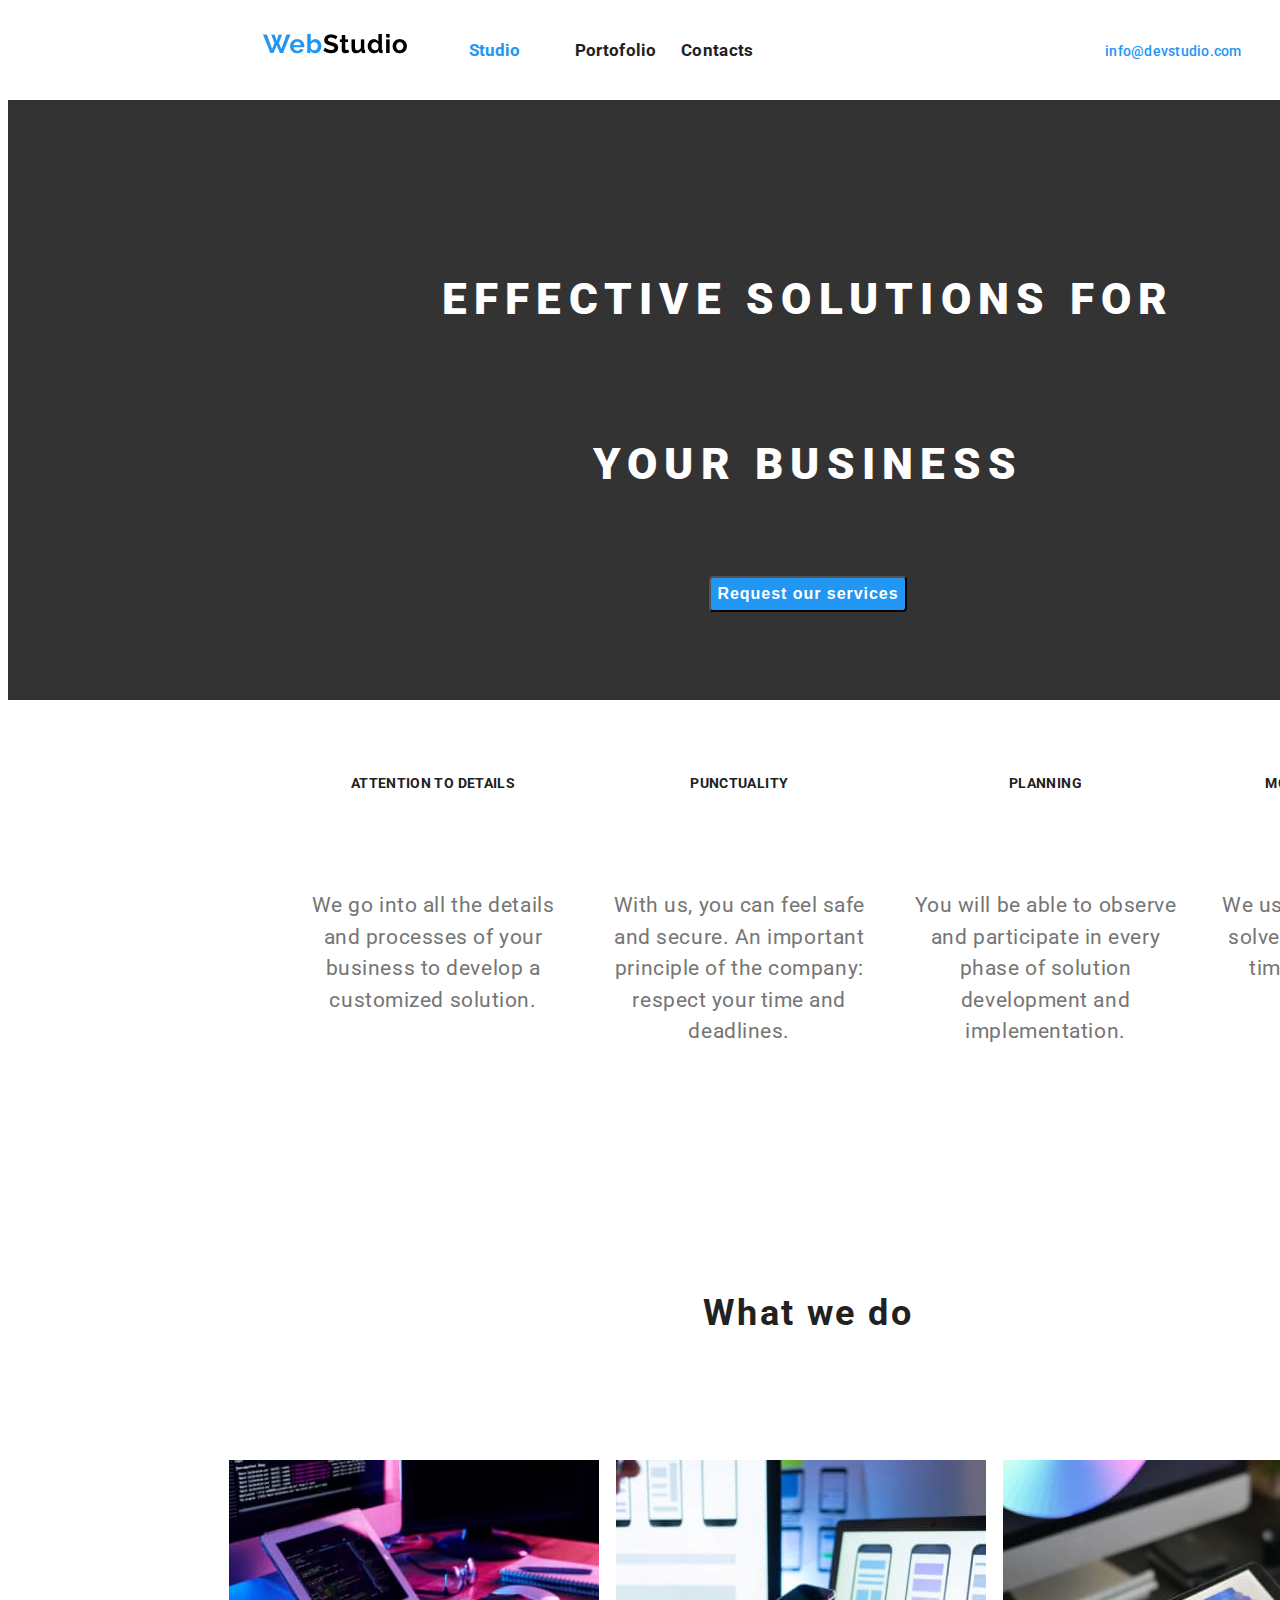
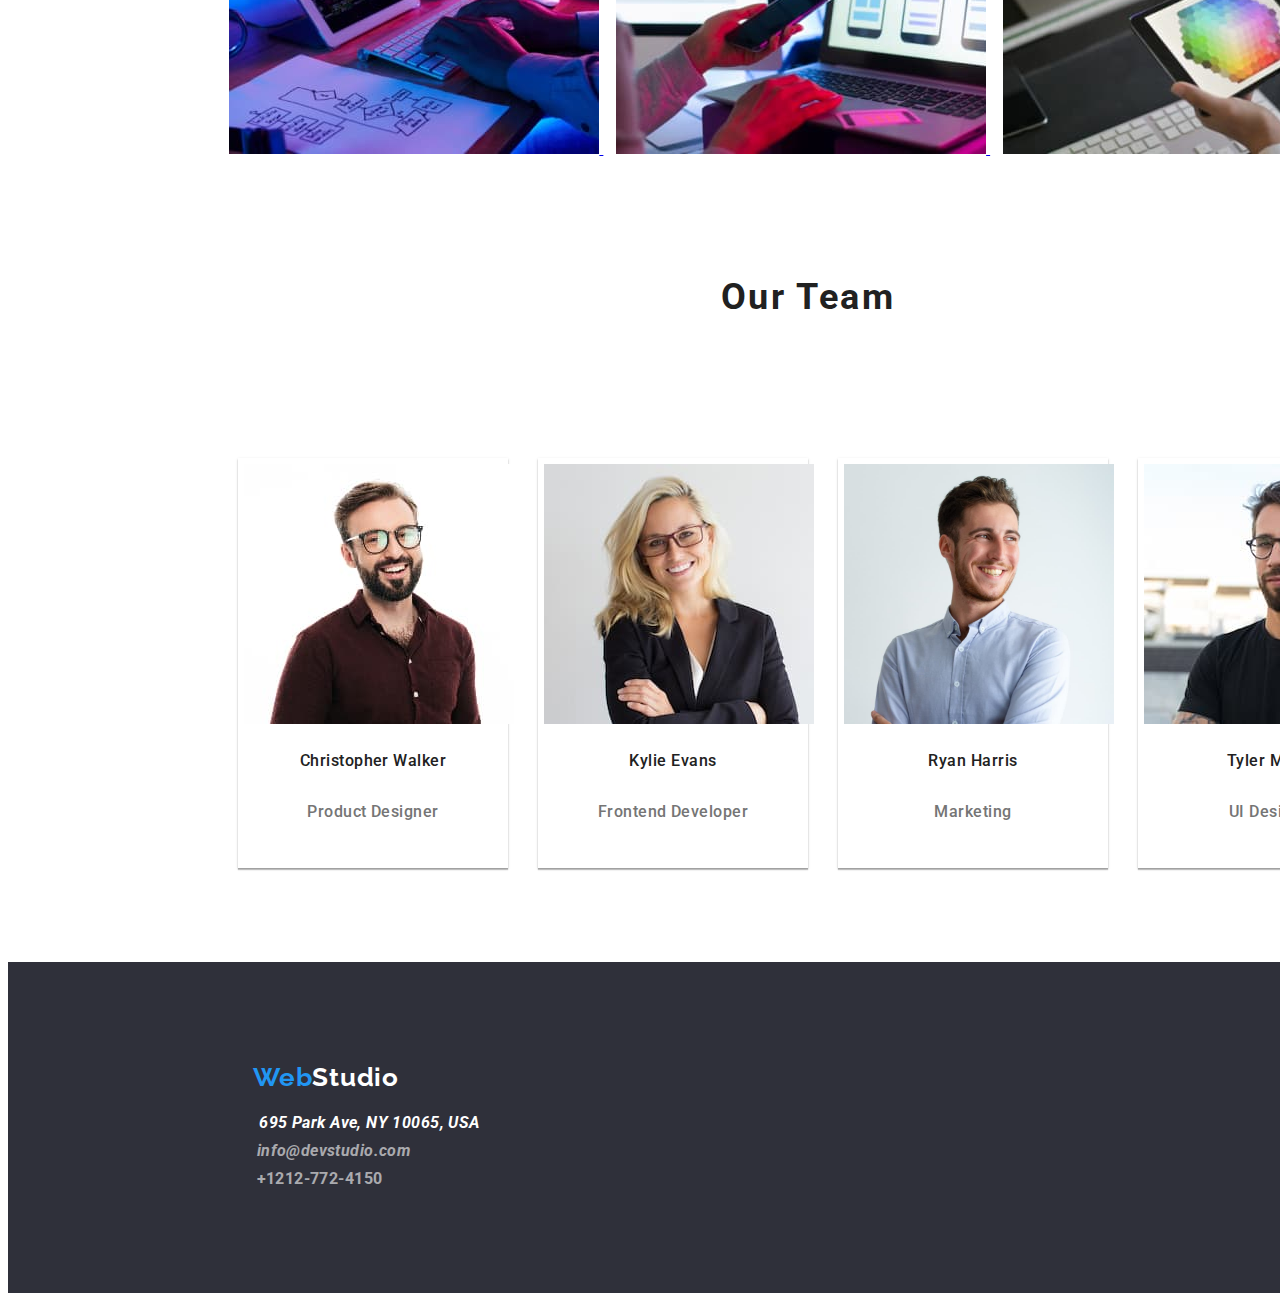
==== index.html @ cd38ed24 "first commit" ====
<!DOCTYPE html>
<html lang="en">
    <head>
        <meta charset="UTF-8" />
        <title>WebStudio</title>
		<link rel="preconnect" href="https://fonts.googleapis.com">
		<link rel="preconnect" href="https://fonts.gstatic.com" crossorigin>
		<link href="https://fonts.googleapis.com/css2?family=Raleway:wght@700&family=Roboto:wght@400;500;700;900&display=swap" rel="stylesheet">
		<link rel="stylesheet" href="styles.css/styles-main.css">
    </head>
    <body> 
			<!--First row-->
			<header class="global-header">
				<nav class="main-navigation">
					<ul >
						<li><a href="index.html">
							<img src="images/WebStudio.png" alt="Studio Logo" class="logo">
						   </a> </li>
						<li><a href="studio.html" class="link-studio" >Studio </a></li>
						<li><a href="portofolio.html" class="link-portofolio">Portofolio</a></li>
						<li><a href="contacts.html" class="link">Contacts</a></li>
						<li>
							<a href="tel:+12127724150" class="phone-number">+1 212-772-4150 </a>
						</li>
						<li>
							<a href="mailto:info@devstudio.com" class="email-adress">info@devstudio.com</a>
						</li>
					</ul>
				</nav>

			</header>
			<!--main section-->
			<main class="container">
				<section class="hero-section">
					<h1 class="hero-title">EFFECTIVE SOLUTIONS FOR <br> YOUR BUSINESS</h1>
					<button class="button" type="button" >Request our services</button>
				</section>
				<section class="main-section">
					<div class="column">
						<h3 class="sub-title">ATTENTION TO DETAILS</h3>
						<p class="paragraph-class">We go into all the details and processes  of your business to develop a  customized solution.</p>
					</div>
					<div class="column">
						<h3 class="sub-title">PUNCTUALITY</h3>
						<p class="paragraph-class">
						With us, you can feel safe and secure.
						An important principle of the company: respect your time and deadlines.
						</p>
					</div>
					<div class="column">
						<h3 class="sub-title">PLANNING</h3>
						<p class="paragraph-class">You will be able to observe and  participate in every phase of solution development and implementation.</p>
					</div>
					<div class="column">
						<h3 class="sub-title">MODERN TECHNOLOGIES</h3>
						<p class="paragraph-class">We use innovative tools to solve  assigned tasks.
							 It's time to simplify work processes.
						</p>
					</div>
				</section>
				<section class="second-section">
					<h2 class="title">What we do</h2>
					<ul class="image">
					    <li>
							<a href="index.html">
							<img src="images/img (1).jpg" alt="Persoana scriind la  tastatura" class="images"  width="370" height="294">
					   		</a>
						</li>
					   <li> 
							<a href="index.html">
							<img src="images/img1.jpg" alt="Persoana lucrand la calculator" class="images"  width="370" height="294">
					   		</a>
						</li>
					   <li>
							<a href="index.html">
							<img src="images/img2.jpg" alt="Persoana utilizand tableta" class="images"  width="370" height="294">
					   		</a> 
						</li>
					</ul>  
				</section>
				<section class="third-section">
					<h2 class="last-title">Our Team</h2>
						<ul class="team-class">
							<li class="team-presentation">
								<a href="index.html">
								<img src="images/ChristopherWalker.jpg" class="team-img" alt="Membru al echipei"   width="270" height="260">
					   			</a> 
					   			<h3> Christopher Walker</h3>
					   			<p>Product Designer</p>
							</li>
							<li class="team-presentation">
								<a href="index.html">
								<img src="images/KylieEvans.jpg" class="team-img" alt="Membru al echipei" width="270" height="260">
								</a> 
								<h3>Kylie Evans</h3>
								<p> Frontend Developer</p>
							</li>
							<li class="team-presentation">
								<a href="index.html">
								<img src="images/RyanHarris.jpg" class="team-img" alt="Membru al echipei" width="270" height="260">
								</a> 
								<h3>Ryan Harris</h3> 
								<p>Marketing</p>
							</li>
							<li class="team-presentation">
								<a href="index.html">
								<img src="images/TylerMoore.jpg" class="team-img" alt="Membru al echipei" width="270" height="260">
								</a> 
								<h3>Tyler Moore</h3>
								<p>UI Designer</p>
							</li>
				</section>
			</main>
			<footer class="footer">
				<a class="logo-white" href="/"><span class="logo-label">Web</span>Studio</a>
				<address class="contact-class">
					<a class="address-class" href="695 Park Ave, NY 10065, USA">695 Park Ave, NY 10065, USA</a>
					<a class="mail" href="mailto:info@devstudio.com">info@devstudio.com</a>
					<a class="phone" href="tel:+12127724150">+1212-772-4150</a>
				</address>
			</footer>
	</body>
</html>
---- styles.css/styles-main.css ----
:root {
  --link-font-family: "Roboto";
  --link-color: #fff;
  --link-active-color: #2196f3;
  --link-second-color: #7575;
  --link-third-color: #212121;
  --link-another-color: #757575;
}

body {
  font-family: var(--link-font-family);
  width: 1600px;
}

.global-header,
.link,
.link-studio,
.link-portofolio,
.phone-number,
.email-adress {
  text-decoration: none;
}
li {
  display: inline;
}
ul {
  list-style-type: none;
  margin: 0;
  padding: 0;
  padding-top: 0.375em;
  padding-bottom: 0.375em;
  width: 100em;
  height: 5em;
  flex-shrink: 0;
}

a:link,
a:visited {
  font-weight: bold;
  font-size: 1.0625em;
  text-align: center;
  padding: 0.375em;
}

a.logo {
  position: absolute;
  top: 2em;
  left: 15em;
  color: var(--link-active-color);
  font-size: 1.625em;
  font-family: Raleway;
  font-weight: 700;
  letter-spacing: 0.04875em;
}
.logo {
  display: flex;
  flex-direction: row;
  justify-content: flex-start;
  align-items: center;
  flex-shrink: 0;
  background: #fff;
  padding-left: 15em;
  top: 2em;
}
a.link {
  position: absolute;
  top: 2em;
  left: 39.6875em;
}
a.link-portofolio {
  position: absolute;
  top: 2em;
  left: 33.4375em;
}
a.phone-number {
  color: var(--link-another-color);
  font-size: 0.875em;
  font-family: var(--link-font-family);
  font-weight: 500;
  letter-spacing: 0.0175em;
  position: absolute;
  top: 2.7em;
  left: 1300px;
}
a.email-adress {
  color: var(--link-active-color);
  font-size: 0.875em;
  font-family: var(--link-font-family);
  font-weight: 500;
  letter-spacing: 0.0175em;
  position: absolute;
  top: 2.7em;
  left: 1100px;
}
.link,
.link-portofolio {
  color: var(--link-third-color);
  font-size: 0.875em;
  font-family: var(--link-font-family);
  font-weight: 500;
  letter-spacing: 0.0175em;
}
.link-studio {
  color: var(--link-active-color);
  font-size: 14px;
  font-family: var(--link-font-family);
  font-weight: 500;
  letter-spacing: 0.0175em8px;
  position: absolute;
  top: 2em;
  left: 27.1875em;
}
.link:hover,
.link:focus,
.email-adress:hover,
.email-adress:focus,
.phone-number:hover,
.phone-number:focus,
.link-portofolio:hover,
.link-portofolio:focus,
.link-studio:hover,
.link-studio:focus {
  color: var(--link-active-color);
}
.hero-section button.button {
  font-weight: 700;
  font-size: 16px;
  line-height: 30px;
  letter-spacing: 0.06em;
  text-align: center;
  color: var(--link-color);
  cursor: pointer;
  border-radius: 4px;
  background-color: var(--link-active-color);
}
.hero-section {
  display: flex;
  flex-direction: column;
  justify-content: center;
  align-items: center;
  margin: 0;
  text-align: center;
  height: 600px;
  flex-shrink: 0;
}
.main-section h3 {
  color: var(--link-third-color);
  font-size: 1em;
  font-family: var(--link-font-family);
  font-weight: 700;
  letter-spacing: 0.02625em;
  text-transform: uppercase;
  text-align: justify;
}
.main-section h3 {
  display: flex;
  width: 270px;
  height: 75px;
  flex-direction: column;
  flex-shrink: 0;
  padding-left: 215px;
  margin: 40px;
  text-align: center;
}
.main-section p {
  color: var(--link-another-color);
  font-size: 1.5em;
  font-family: var(--link-font-family);
  font-weight: 400;
  line-height: 1.5em;
  letter-spacing: 0.02625em;
}
.main-section p {
  display: flex;
  width: 270px;
  height: 75px;
  flex-direction: column;
  flex-shrink: 0;
  padding-left: 215px;
  margin: 40px;
  text-align: center;
}
.hero-title {
  display: flex;
  justify-content: center;
  color: var(--link-color);
  text-align: center;
  font-size: 2.75em;
  font-family: var(--link-font-family);
  font-weight: 900;
  line-height: 3.75em;
  letter-spacing: 0.165em;
  text-transform: uppercase;
  top: 12.5em;
}

.hero-section {
  background-color: #333;
  width: auto;
}

.title {
  color: var(--link-third-color);
  text-align: center;
  font-size: 2.25em;
  font-family: var(--link-font-family);
  font-style: normal;
  font-weight: 700;
  line-height: normal;
  letter-spacing: 0.0675em;
  padding-top: 15.625em;
  padding-bottom: 2.5em;
}
.sub-title {
  color: var(--link-third-color);
  font-size: 0.875em;
  font-family: var(--link-font-family);
  font-style: normal;
  font-weight: 700;
  line-height: normal;
  letter-spacing: 0.02625em;
  text-transform: uppercase;
}

.column {
  display: inline;
  justify-content: flex-start;
  align-items: center;
  position: static;
  float: left;
  left: 13.4375em;
  width: 16.875em;
  height: 16.875em;
  flex-direction: column;
  padding: 2.5em;
  color: var(--link-another-color);
  font-size: 0.875em;
  font-family: var(--link-font-family);
  line-height: 1.5em;
  letter-spacing: 0.02625em;
}
.image {
  padding-left: 215px;
}
.images {
  display: inline-block;
}

.third-section h3 {
  color: var(--link-third-color);
  text-align: center;
  font-size: 1em;
  font-family: var(--link-font-family);
  font-weight: 500;
  letter-spacing: 0.03em;
}
.third-section p {
  color: var(--link-another-color);
  text-align: center;
  font-size: 1em;
  font-family: var(--link-font-family);
  letter-spacing: 0.03em;
}
.last-title {
  color: var(--link-third-color);
  text-align: center;
  font-size: 2.25em;
  font-family: var(--link-font-family);
  font-weight: 700;
  letter-spacing: 0.0675em;
  padding-top: 300px;
}
.team-class {
  color: var(--link-third-color);
  text-align: center;
  font-size: 1em;
  font-family: var(--link-font-family);
  font-weight: 500;
  letter-spacing: 0.03em;
  padding-top: 3.75em;
  padding-left: 215px;
  padding-bottom: 124px;
}
.team-presentation {
  display: flex;
  align-content: flex-start;
  width: 270px;
  height: 260px;
  flex-shrink: 0;
  padding-top: 0px;
}
.team-presentation {
  display: flex;
  margin: 50px 15px 94px 15px;
  flex-direction: column;
  position: static;
  float: left;
  padding-left: 0px;
  padding-right: 0px;
  padding-top: 0px;
  padding-bottom: 150px;
  width: 270px;
  height: 260px;
  flex-shrink: 0;
  background: var(--link-color);
  box-shadow: 0px 2px 1px 0px rgba(0, 0, 0, 0.2),
    0px 1px 1px 0px rgba(0, 0, 0, 0.14), 0px 1px 3px 0px rgba(0, 0, 0, 0.12);
}

.footer {
  background-color: #2f303a;
  padding-top: 3.75em;
  padding-bottom: 3.75em;
  flex-direction: column;
  position: static;
  float: left;
  padding: 2.5em;
  width: 100%;
  height: 251px;
  margin: 0;
}
.footer a.logo-white {
  display: flex;
  flex-direction: row;
  align-content: center;
  justify-content: flex-start;
  align-items: center;
}
footer a.logo-white {
  font-family: raleway;
  font-weight: 700;
  font-size: 26px;
  line-height: 30.52px;
  letter-spacing: 0.03em;
  color: var(--link-color);
  text-decoration: none;
  padding: 60px 0px 16px 205px;
}

.footer span.logo-label {
  color: var(--link-active-color);
  font-family: raleway;
  font-weight: 700;
  font-size: 26px;
  line-height: 30.52px;
  letter-spacing: 0.03em;
  text-decoration: none;
}
address.contact-class {
  display: flex;
  height: 16px;
  flex-direction: column;
  flex-shrink: 0;
  align-items: stretch;
}

.contact-class a.address-class {
  color: var(--link-color);
  font-size: 16px;
  font-family: var(--link-font-family);
  line-height: 16.41px;
  letter-spacing: 0.02625em;
  text-decoration: none;
  width: 14.4375em;
  height: 1em;
  padding-left: 206px;
}

a.mail {
  color: rgba(255, 255, 255, 0.6);
  font-size: 16px;
  font-family: var(--link-font-family);
  line-height: 16px;
  letter-spacing: 0.02625em;
  text-decoration: none;
  width: 207px;
  height: 16px;
  padding-left: 182px;
}
a.phone {
  color: rgba(255, 255, 255, 0.6);
  font-size: 16px;
  font-style: normal;
  font-family: var(--link-font-family);
  line-height: 16px;
  letter-spacing: 0.02625em;
  text-decoration: none;
  width: 14.4375em;
  height: 1em;
  padding-left: 156px;
}
.footer .contact-class a.address-class a.mail a.phone {
  display: flex;
  width: 231px;
  height: 16px;
  flex-direction: column;
  flex-shrink: 0;
}
.adress:hover,
.adress:focus,
.mail:hover,
.mail:focus,
.phone:hover,
.phone:focus {
  color: var(--link-color);
}
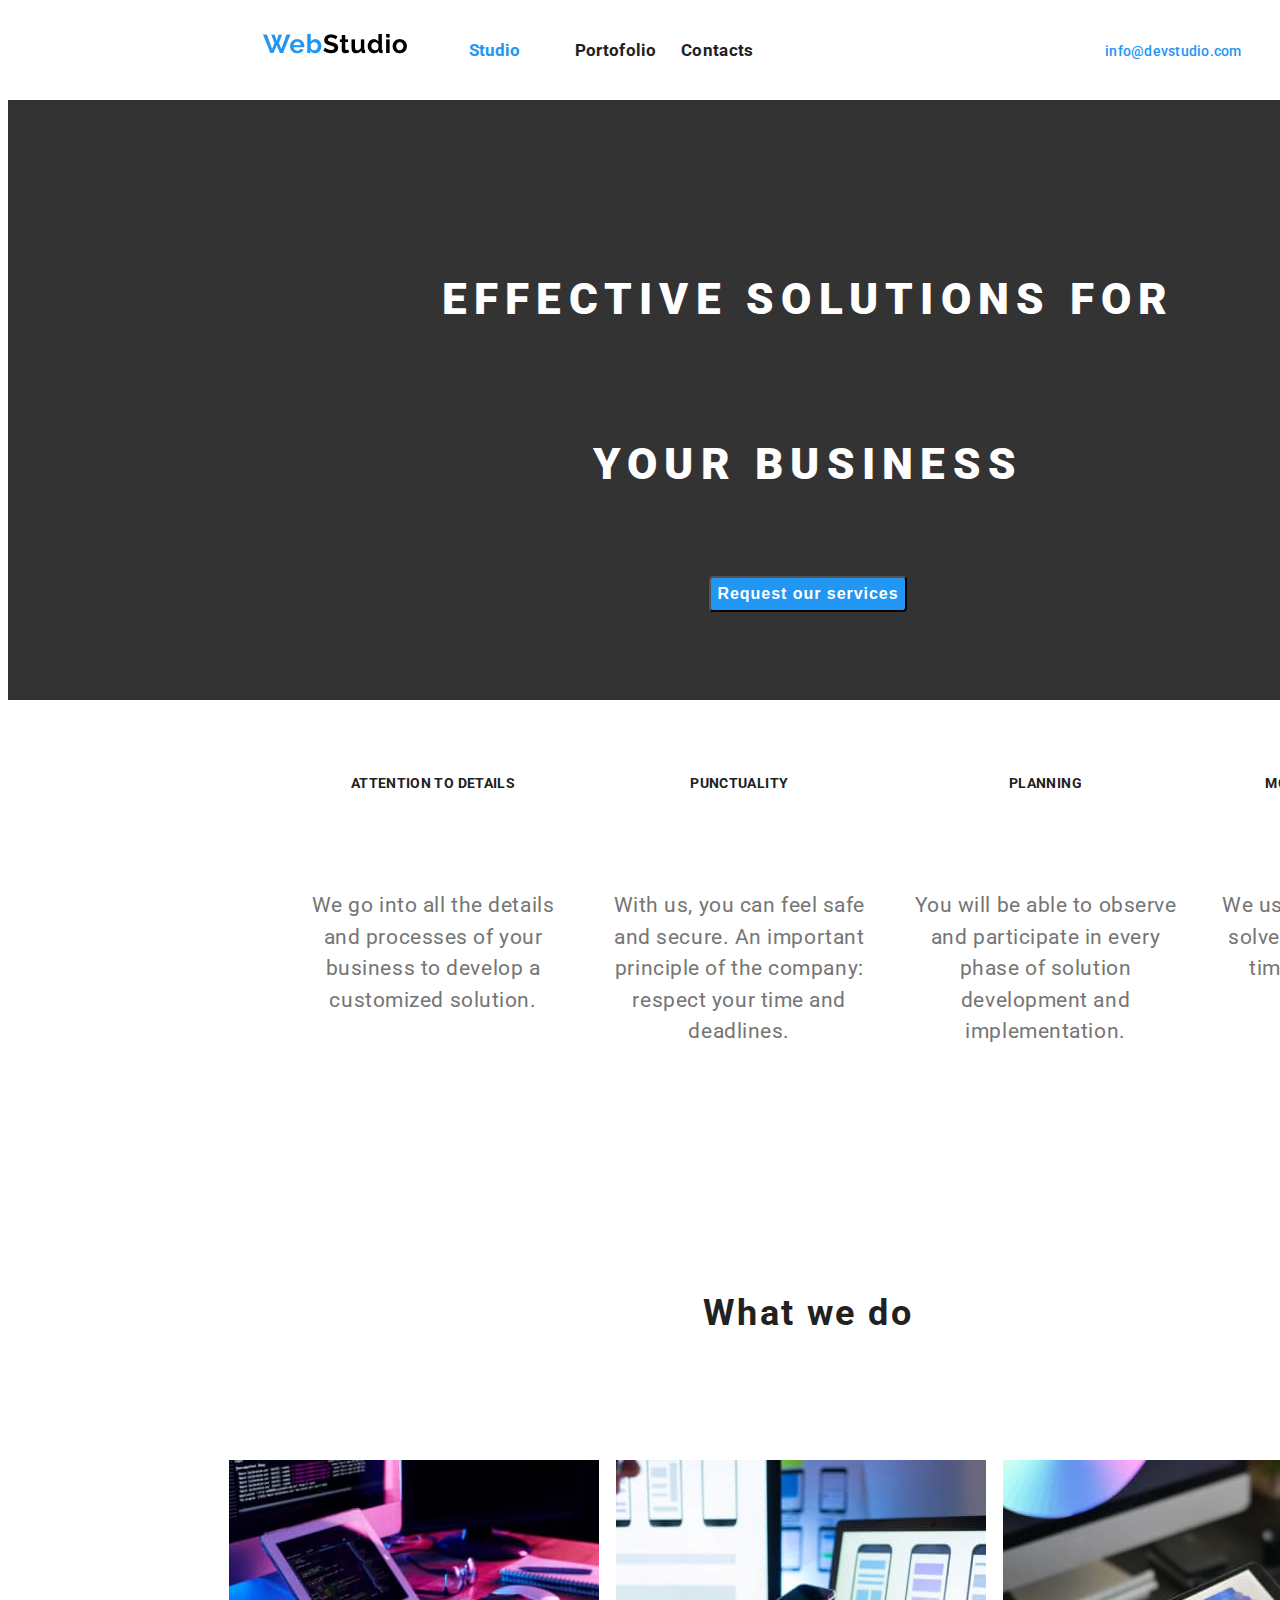
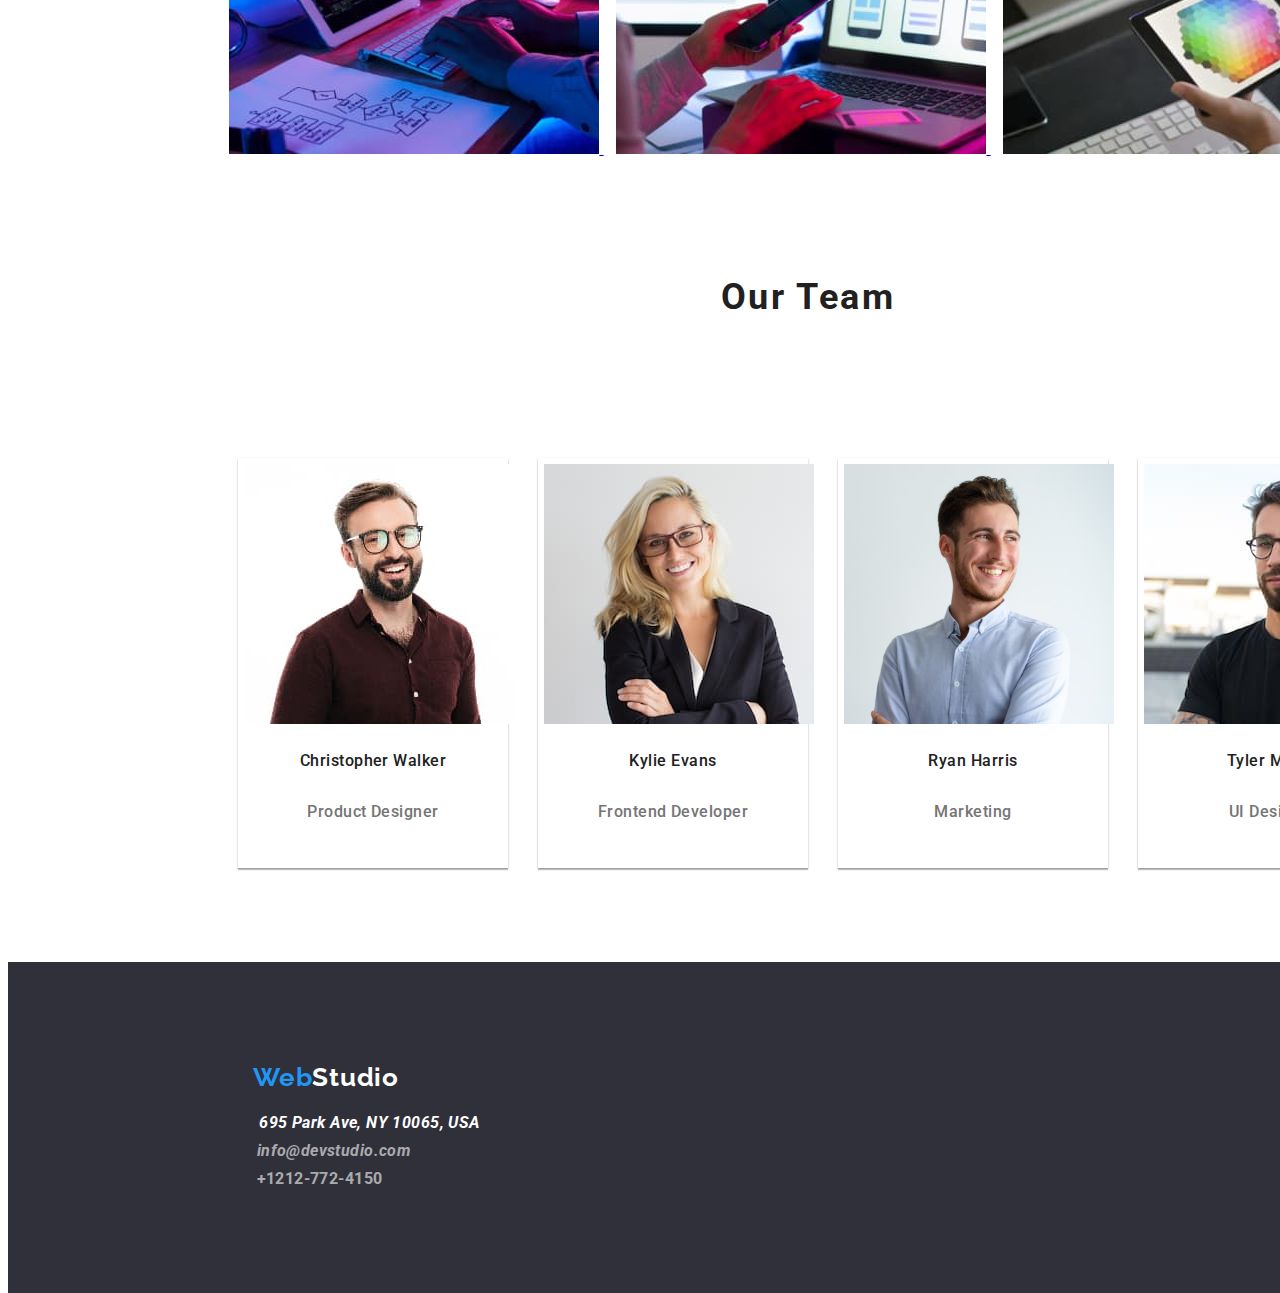
==== commit cb0da9a1: "hw3" ====
--- a/index.html
+++ b/index.html
@@ -9,8 +9,9 @@
 		<link rel="stylesheet" href="styles.css/styles-main.css">
     </head>
     <body> 
-			<!--First row-->
-			<header class="global-header">
+		<!--First row-->
+		<header class="global-header">
+			<div class="container">
 				<nav class="main-navigation">
 					<ul >
 						<li><a href="index.html">
@@ -27,14 +28,17 @@
 						</li>
 					</ul>
 				</nav>
-
-			</header>
+			</div>
+		</header>
 			<!--main section-->
-			<main class="container">
+		<main>
+			<div class="container">
 				<section class="hero-section">
 					<h1 class="hero-title">EFFECTIVE SOLUTIONS FOR <br> YOUR BUSINESS</h1>
 					<button class="button" type="button" >Request our services</button>
 				</section>
+			</div>
+			<div class="container">
 				<section class="main-section">
 					<div class="column">
 						<h3 class="sub-title">ATTENTION TO DETAILS</h3>
@@ -58,6 +62,8 @@
 						</p>
 					</div>
 				</section>
+			</div>
+			<div class="container">
 				<section class="second-section">
 					<h2 class="title">What we do</h2>
 					<ul class="image">
@@ -78,6 +84,8 @@
 						</li>
 					</ul>  
 				</section>
+			</div>
+			<div class="container">
 				<section class="third-section">
 					<h2 class="last-title">Our Team</h2>
 						<ul class="team-class">
@@ -109,15 +117,19 @@
 								<h3>Tyler Moore</h3>
 								<p>UI Designer</p>
 							</li>
+						</ul>
 				</section>
-			</main>
-			<footer class="footer">
+			</div>
+		</main>
+		<footer class="footer">
+			<div class="container">
 				<a class="logo-white" href="/"><span class="logo-label">Web</span>Studio</a>
 				<address class="contact-class">
 					<a class="address-class" href="695 Park Ave, NY 10065, USA">695 Park Ave, NY 10065, USA</a>
 					<a class="mail" href="mailto:info@devstudio.com">info@devstudio.com</a>
 					<a class="phone" href="tel:+12127724150">+1212-772-4150</a>
 				</address>
-			</footer>
+			</div>
+		</footer>
 	</body>
 </html>--- a/styles.css/styles-main.css
+++ b/styles.css/styles-main.css
@@ -7,11 +7,10 @@
   --link-another-color: #757575;
 }
 
-body {
-  font-family: var(--link-font-family);
+.container {
   width: 1600px;
-}
-
+  margin: 0 auto;
+}
 .global-header,
 .link,
 .link-studio,
@@ -24,12 +23,10 @@
   display: inline;
 }
 ul {
-  list-style-type: none;
   margin: 0;
   padding: 0;
   padding-top: 0.375em;
   padding-bottom: 0.375em;
-  width: 100em;
   height: 5em;
   flex-shrink: 0;
 }
@@ -141,6 +138,7 @@
   margin: 0;
   text-align: center;
   height: 600px;
+  width: 100%;
   flex-shrink: 0;
 }
 .main-section h3 {
@@ -391,7 +389,6 @@
 }
 .footer .contact-class a.address-class a.mail a.phone {
   display: flex;
-  width: 231px;
   height: 16px;
   flex-direction: column;
   flex-shrink: 0;
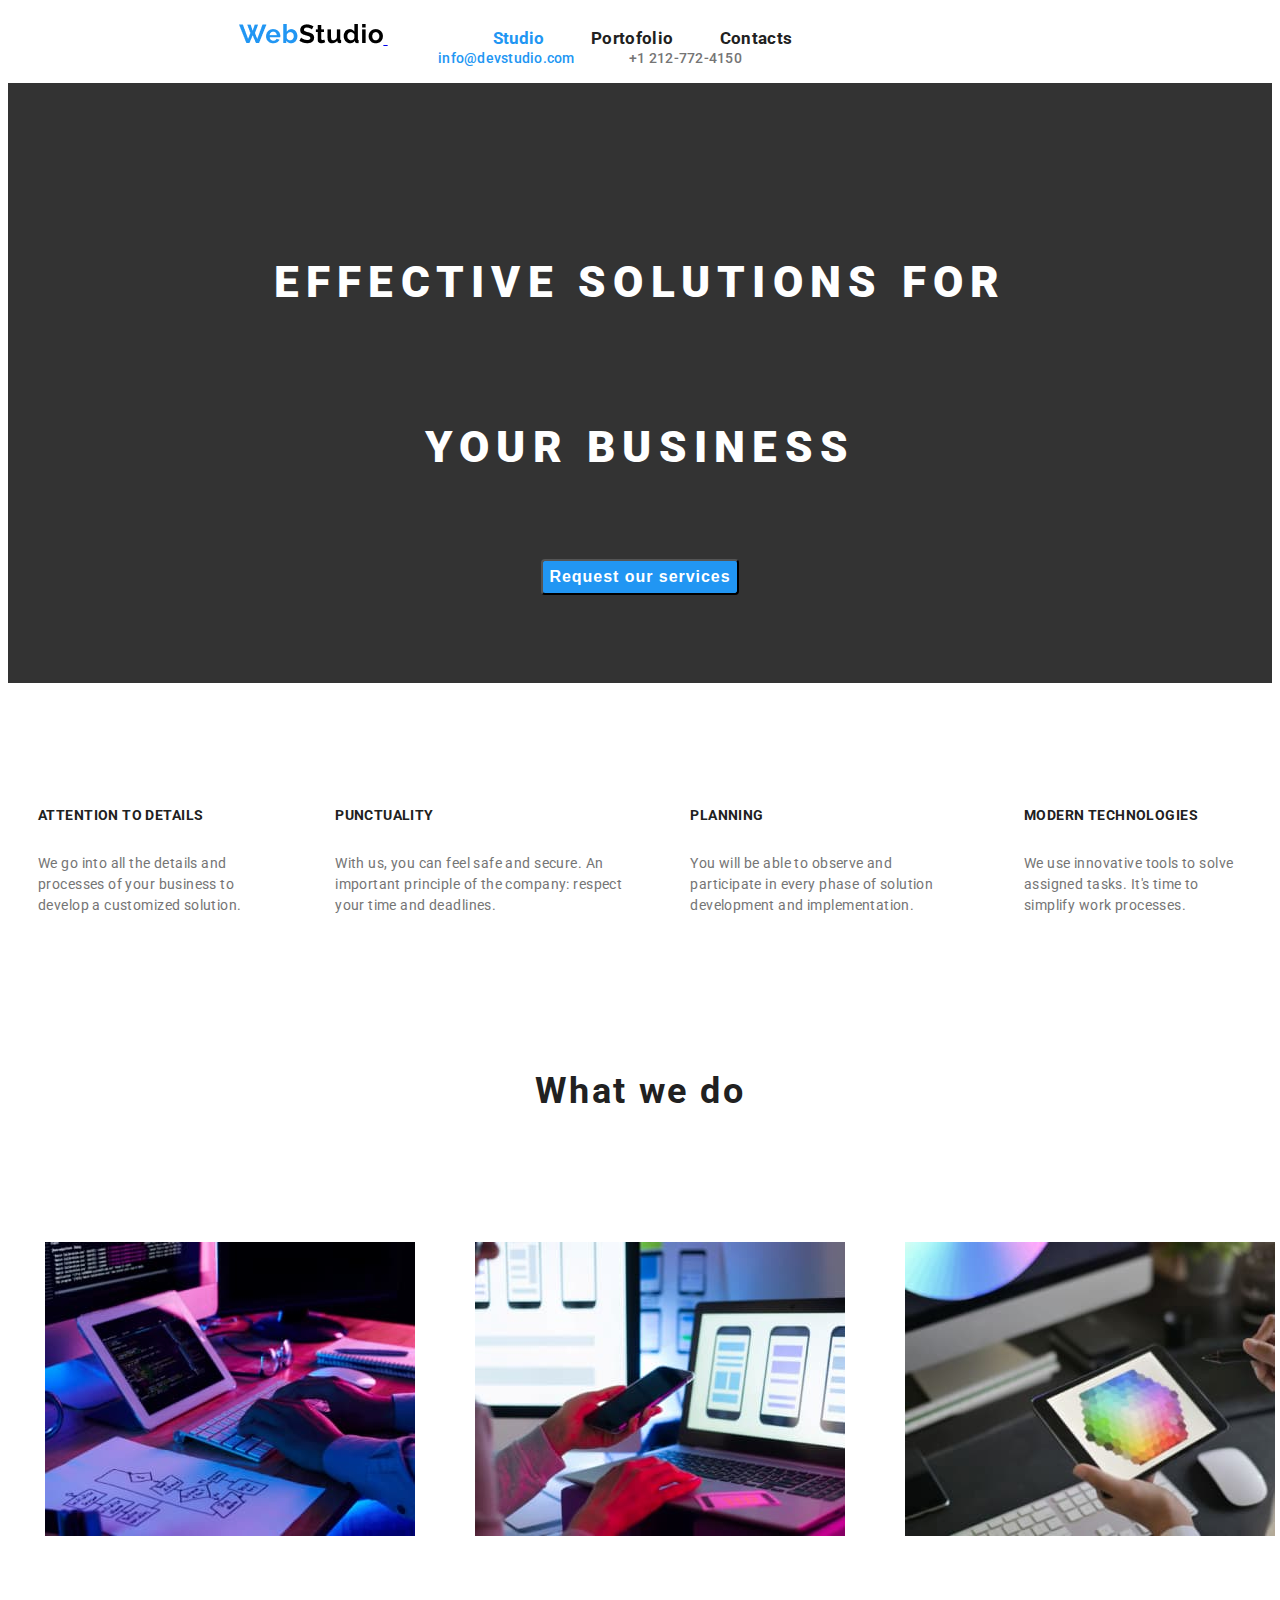
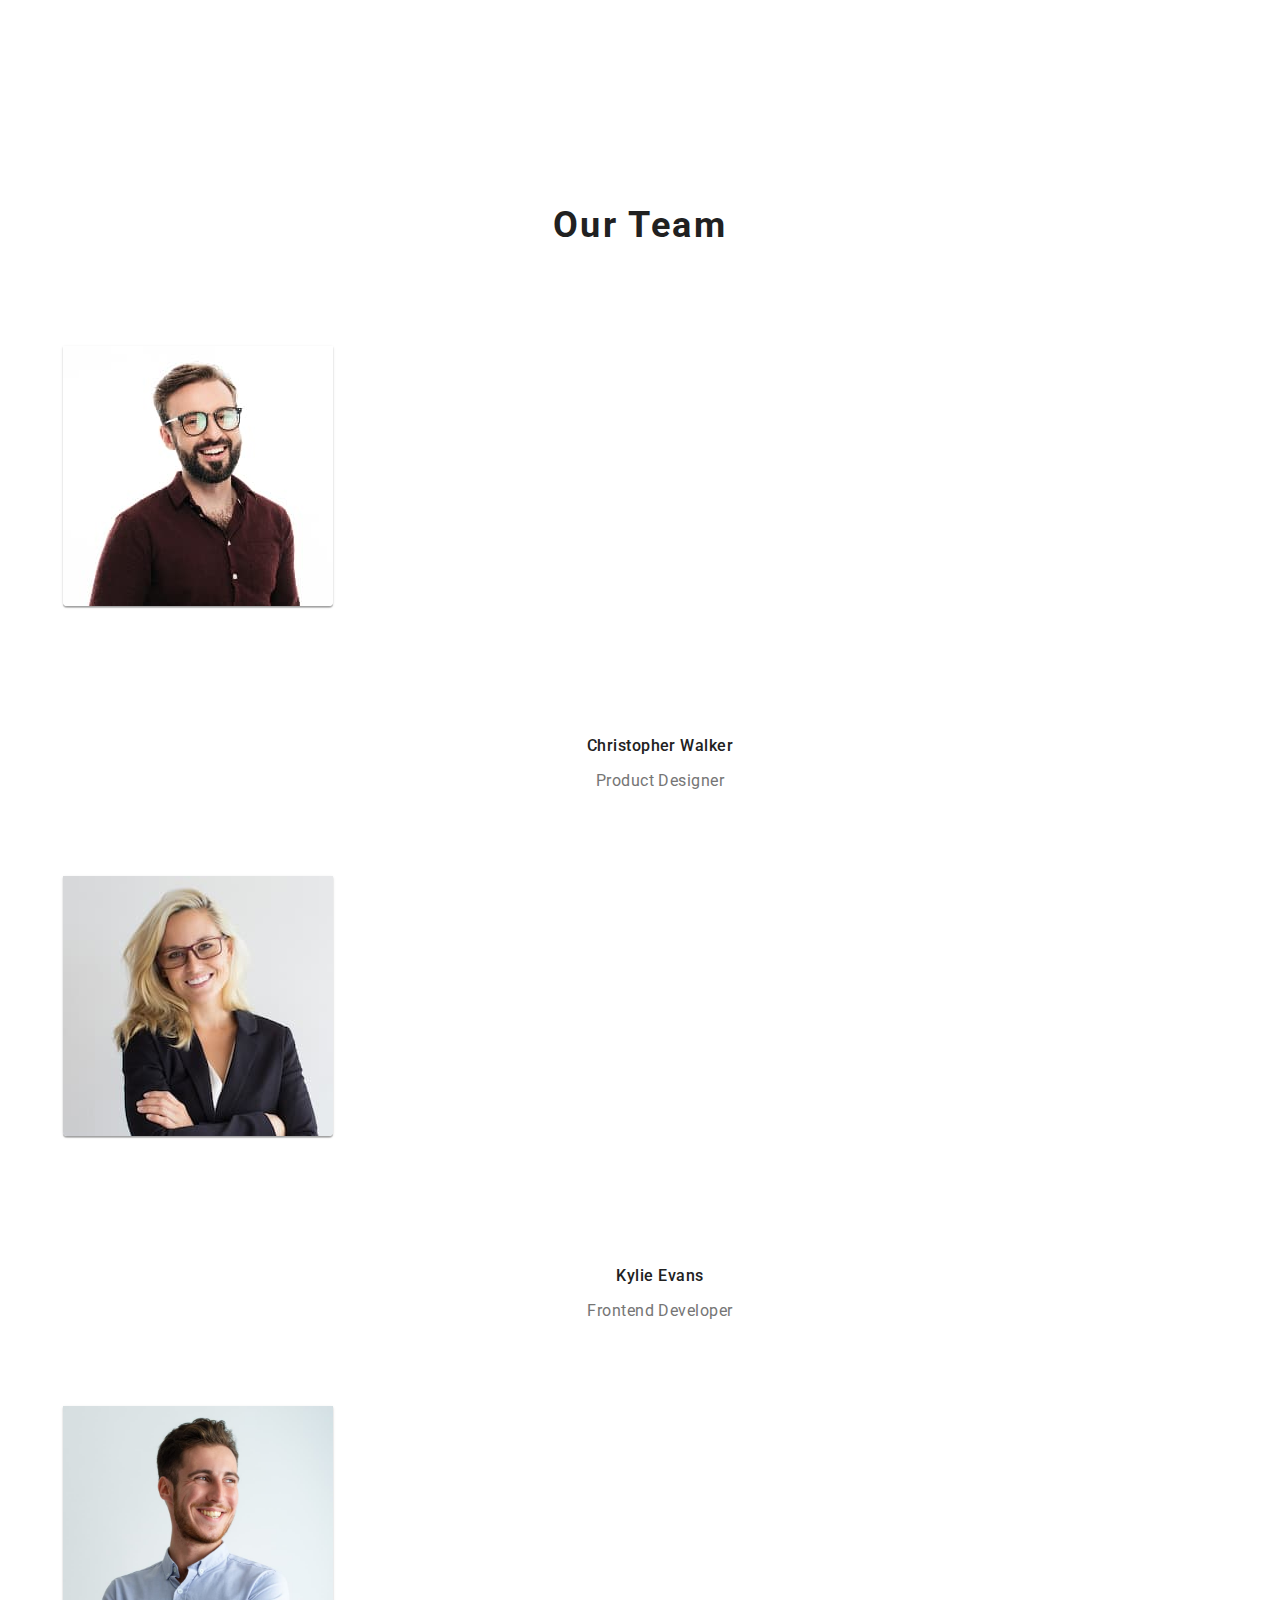
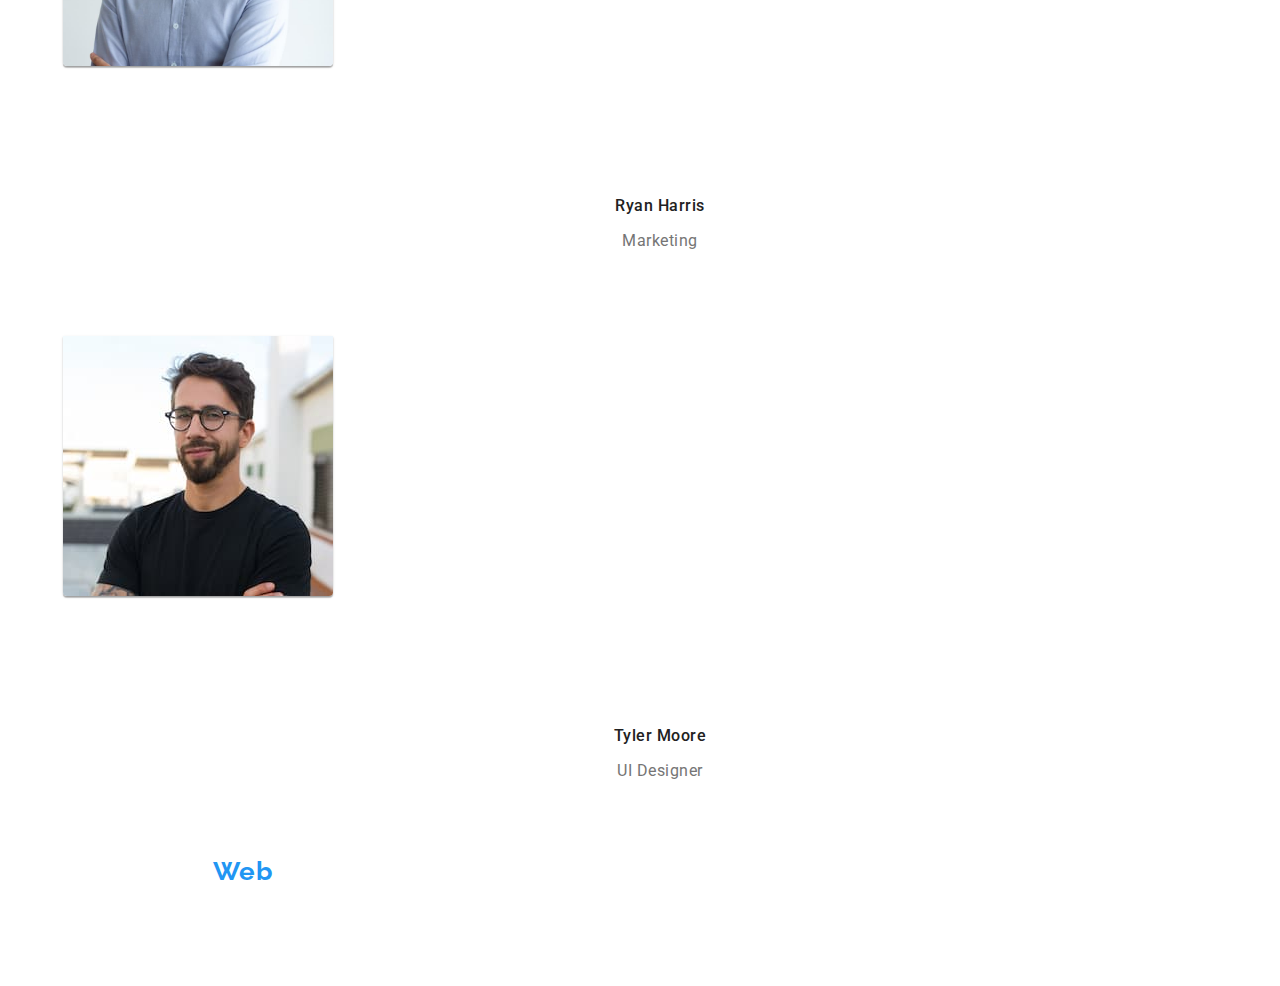
==== commit dcfbd6fa: "hw3" ====
--- a/index.html
+++ b/index.html
@@ -10,26 +10,27 @@
     </head>
     <body> 
 		<!--First row-->
-		<header class="global-header">
-			<div class="container">
-				<nav class="main-navigation">
+		<div class="container">
+			<header class="global-header">
+				<nav>
 					<ul >
-						<li><a href="index.html">
+						<li class="logo-bar"><a href="index.html">
 							<img src="images/WebStudio.png" alt="Studio Logo" class="logo">
 						   </a> </li>
-						<li><a href="studio.html" class="link-studio" >Studio </a></li>
-						<li><a href="portofolio.html" class="link-portofolio">Portofolio</a></li>
-						<li><a href="contacts.html" class="link">Contacts</a></li>
-						<li>
+						<li class="studio-bar"><a href="index.html" class="link-studio" >Studio </a></li>
+						<li class="portofolio-bar"><a href="portofolio.html" class="link-portofolio">Portofolio</a></li>
+						<li class="contact-bar"><a href="contacts.html" class="link">Contacts</a></li>
+						<li class="mail-bar">
+							<a href="mailto:info@devstudio.com" class="email-adress">info@devstudio.com</a>
+						</li>
+						<li class="phone-bar">
 							<a href="tel:+12127724150" class="phone-number">+1 212-772-4150 </a>
 						</li>
-						<li>
-							<a href="mailto:info@devstudio.com" class="email-adress">info@devstudio.com</a>
-						</li>
+
 					</ul>
 				</nav>
-			</div>
-		</header>
+			</header>
+		</div>
 			<!--main section-->
 		<main>
 			<div class="container">
@@ -88,7 +89,7 @@
 			<div class="container">
 				<section class="third-section">
 					<h2 class="last-title">Our Team</h2>
-						<ul class="team-class">
+						<ul class="Team">
 							<li class="team-presentation">
 								<a href="index.html">
 								<img src="images/ChristopherWalker.jpg" class="team-img" alt="Membru al echipei"   width="270" height="260">
--- a/styles.css/styles-main.css
+++ b/styles.css/styles-main.css
@@ -7,9 +7,16 @@
   --link-another-color: #757575;
 }
 
-.container {
-  width: 1600px;
+div.container {
+  width: 100%;
   margin: 0 auto;
+}
+.global-header {
+  display: flex;
+  flex-direction: column;
+  justify-content: center;
+  align-items: center;
+  margin: 0;
 }
 .global-header,
 .link,
@@ -22,13 +29,35 @@
 li {
   display: inline;
 }
-ul {
-  margin: 0;
-  padding: 0;
-  padding-top: 0.375em;
-  padding-bottom: 0.375em;
-  height: 5em;
-  flex-shrink: 0;
+.logo-bar {
+  padding-left: 185px;
+  padding-top: 24px;
+  padding-bottom: 25px;
+}
+.studio-bar {
+  padding-left: 93px;
+  padding-top: 32px;
+  padding-bottom: 32px;
+}
+.portofolio-bar {
+  padding-left: 30px;
+  padding-top: 32px;
+  padding-bottom: 32px;
+}
+.contact-bar {
+  padding-left: 30px;
+  padding-top: 32px;
+  padding-bottom: 32px;
+}
+.mail-bar {
+  padding-left: 385px;
+  padding-top: 32px;
+  padding-bottom: 32px;
+}
+.phone-bar {
+  padding-left: 40px;
+  padding-top: 32px;
+  padding-bottom: 32px;
 }
 
 a:link,
@@ -39,45 +68,12 @@
   padding: 0.375em;
 }
 
-a.logo {
-  position: absolute;
-  top: 2em;
-  left: 15em;
-  color: var(--link-active-color);
-  font-size: 1.625em;
-  font-family: Raleway;
-  font-weight: 700;
-  letter-spacing: 0.04875em;
-}
-.logo {
-  display: flex;
-  flex-direction: row;
-  justify-content: flex-start;
-  align-items: center;
-  flex-shrink: 0;
-  background: #fff;
-  padding-left: 15em;
-  top: 2em;
-}
-a.link {
-  position: absolute;
-  top: 2em;
-  left: 39.6875em;
-}
-a.link-portofolio {
-  position: absolute;
-  top: 2em;
-  left: 33.4375em;
-}
 a.phone-number {
   color: var(--link-another-color);
   font-size: 0.875em;
   font-family: var(--link-font-family);
   font-weight: 500;
   letter-spacing: 0.0175em;
-  position: absolute;
-  top: 2.7em;
-  left: 1300px;
 }
 a.email-adress {
   color: var(--link-active-color);
@@ -85,9 +81,6 @@
   font-family: var(--link-font-family);
   font-weight: 500;
   letter-spacing: 0.0175em;
-  position: absolute;
-  top: 2.7em;
-  left: 1100px;
 }
 .link,
 .link-portofolio {
@@ -103,9 +96,6 @@
   font-family: var(--link-font-family);
   font-weight: 500;
   letter-spacing: 0.0175em8px;
-  position: absolute;
-  top: 2em;
-  left: 27.1875em;
 }
 .link:hover,
 .link:focus,
@@ -130,6 +120,7 @@
   border-radius: 4px;
   background-color: var(--link-active-color);
 }
+
 .hero-section {
   display: flex;
   flex-direction: column;
@@ -138,45 +129,7 @@
   margin: 0;
   text-align: center;
   height: 600px;
-  width: 100%;
   flex-shrink: 0;
-}
-.main-section h3 {
-  color: var(--link-third-color);
-  font-size: 1em;
-  font-family: var(--link-font-family);
-  font-weight: 700;
-  letter-spacing: 0.02625em;
-  text-transform: uppercase;
-  text-align: justify;
-}
-.main-section h3 {
-  display: flex;
-  width: 270px;
-  height: 75px;
-  flex-direction: column;
-  flex-shrink: 0;
-  padding-left: 215px;
-  margin: 40px;
-  text-align: center;
-}
-.main-section p {
-  color: var(--link-another-color);
-  font-size: 1.5em;
-  font-family: var(--link-font-family);
-  font-weight: 400;
-  line-height: 1.5em;
-  letter-spacing: 0.02625em;
-}
-.main-section p {
-  display: flex;
-  width: 270px;
-  height: 75px;
-  flex-direction: column;
-  flex-shrink: 0;
-  padding-left: 215px;
-  margin: 40px;
-  text-align: center;
 }
 .hero-title {
   display: flex;
@@ -197,51 +150,58 @@
   width: auto;
 }
 
+.main-section {
+  display: flex;
+  flex-direction: row;
+  justify-content: center;
+  align-items: center;
+  margin: 0;
+}
+.main-section h3 {
+  color: var(--link-third-color);
+  font-size: 14px;
+  font-family: var(--link-font-family);
+  font-weight: 700;
+  letter-spacing: 0.42px;
+  text-transform: uppercase;
+  padding-top: 94px;
+  margin: 30px;
+}
+
+.main-section p {
+  color: var(--link-another-color);
+  font-size: 14px;
+  font-family: var(--link-font-family);
+  font-weight: 400;
+  line-height: 1.5;
+  letter-spacing: 0.42px;
+  margin: 30px;
+}
+
+.image {
+  display: flex;
+  flex-direction: row;
+  justify-content: center;
+  align-items: center;
+  margin: 0;
+  padding-top: 50px;
+}
+.images {
+  display: block;
+  margin: 30px;
+}
+
 .title {
   color: var(--link-third-color);
-  text-align: center;
   font-size: 2.25em;
   font-family: var(--link-font-family);
-  font-style: normal;
-  font-weight: 700;
-  line-height: normal;
+  font-weight: 700;
   letter-spacing: 0.0675em;
-  padding-top: 15.625em;
-  padding-bottom: 2.5em;
-}
-.sub-title {
-  color: var(--link-third-color);
-  font-size: 0.875em;
-  font-family: var(--link-font-family);
-  font-style: normal;
-  font-weight: 700;
-  line-height: normal;
-  letter-spacing: 0.02625em;
-  text-transform: uppercase;
-}
-
-.column {
-  display: inline;
-  justify-content: flex-start;
-  align-items: center;
-  position: static;
-  float: left;
-  left: 13.4375em;
-  width: 16.875em;
-  height: 16.875em;
-  flex-direction: column;
-  padding: 2.5em;
-  color: var(--link-another-color);
-  font-size: 0.875em;
-  font-family: var(--link-font-family);
-  line-height: 1.5em;
-  letter-spacing: 0.02625em;
-}
-.image {
-  padding-left: 215px;
-}
-.images {
-  display: inline-block;
+  padding-top: 94px;
+  display: flex;
+  flex-direction: row;
+  justify-content: center;
+  align-items: center;
 }
 
 .third-section h3 {
@@ -266,7 +226,11 @@
   font-family: var(--link-font-family);
   font-weight: 700;
   letter-spacing: 0.0675em;
-  padding-top: 300px;
+  padding-top: 188px;
+  display: flex;
+  flex-direction: row;
+  justify-content: center;
+  align-items: center;
 }
 .team-class {
   color: var(--link-third-color);
@@ -279,43 +243,29 @@
   padding-left: 215px;
   padding-bottom: 124px;
 }
-.team-presentation {
-  display: flex;
-  align-content: flex-start;
-  width: 270px;
-  height: 260px;
+.team-img {
+  display: flex;
+  flex-direction: row;
+  justify-content: center;
+  align-items: center;
   flex-shrink: 0;
-  padding-top: 0px;
-}
-.team-presentation {
-  display: flex;
-  margin: 50px 15px 94px 15px;
-  flex-direction: column;
-  position: static;
-  float: left;
-  padding-left: 0px;
-  padding-right: 0px;
-  padding-top: 0px;
-  padding-bottom: 150px;
-  width: 270px;
-  height: 260px;
-  flex-shrink: 0;
+  border-radius: 0px 0px 4px 4px;
   background: var(--link-color);
   box-shadow: 0px 2px 1px 0px rgba(0, 0, 0, 0.2),
     0px 1px 1px 0px rgba(0, 0, 0, 0.14), 0px 1px 3px 0px rgba(0, 0, 0, 0.12);
-}
+  margin: 50px 15px 94px 15px;
+}
+.team-img 
+
 
 .footer {
   background-color: #2f303a;
-  padding-top: 3.75em;
-  padding-bottom: 3.75em;
-  flex-direction: column;
-  position: static;
+  flex-direction: column;
   float: left;
   padding: 2.5em;
+  height: 251px;
+  margin: 0;
   width: 100%;
-  height: 251px;
-  margin: 0;
 }
 .footer a.logo-white {
   display: flex;
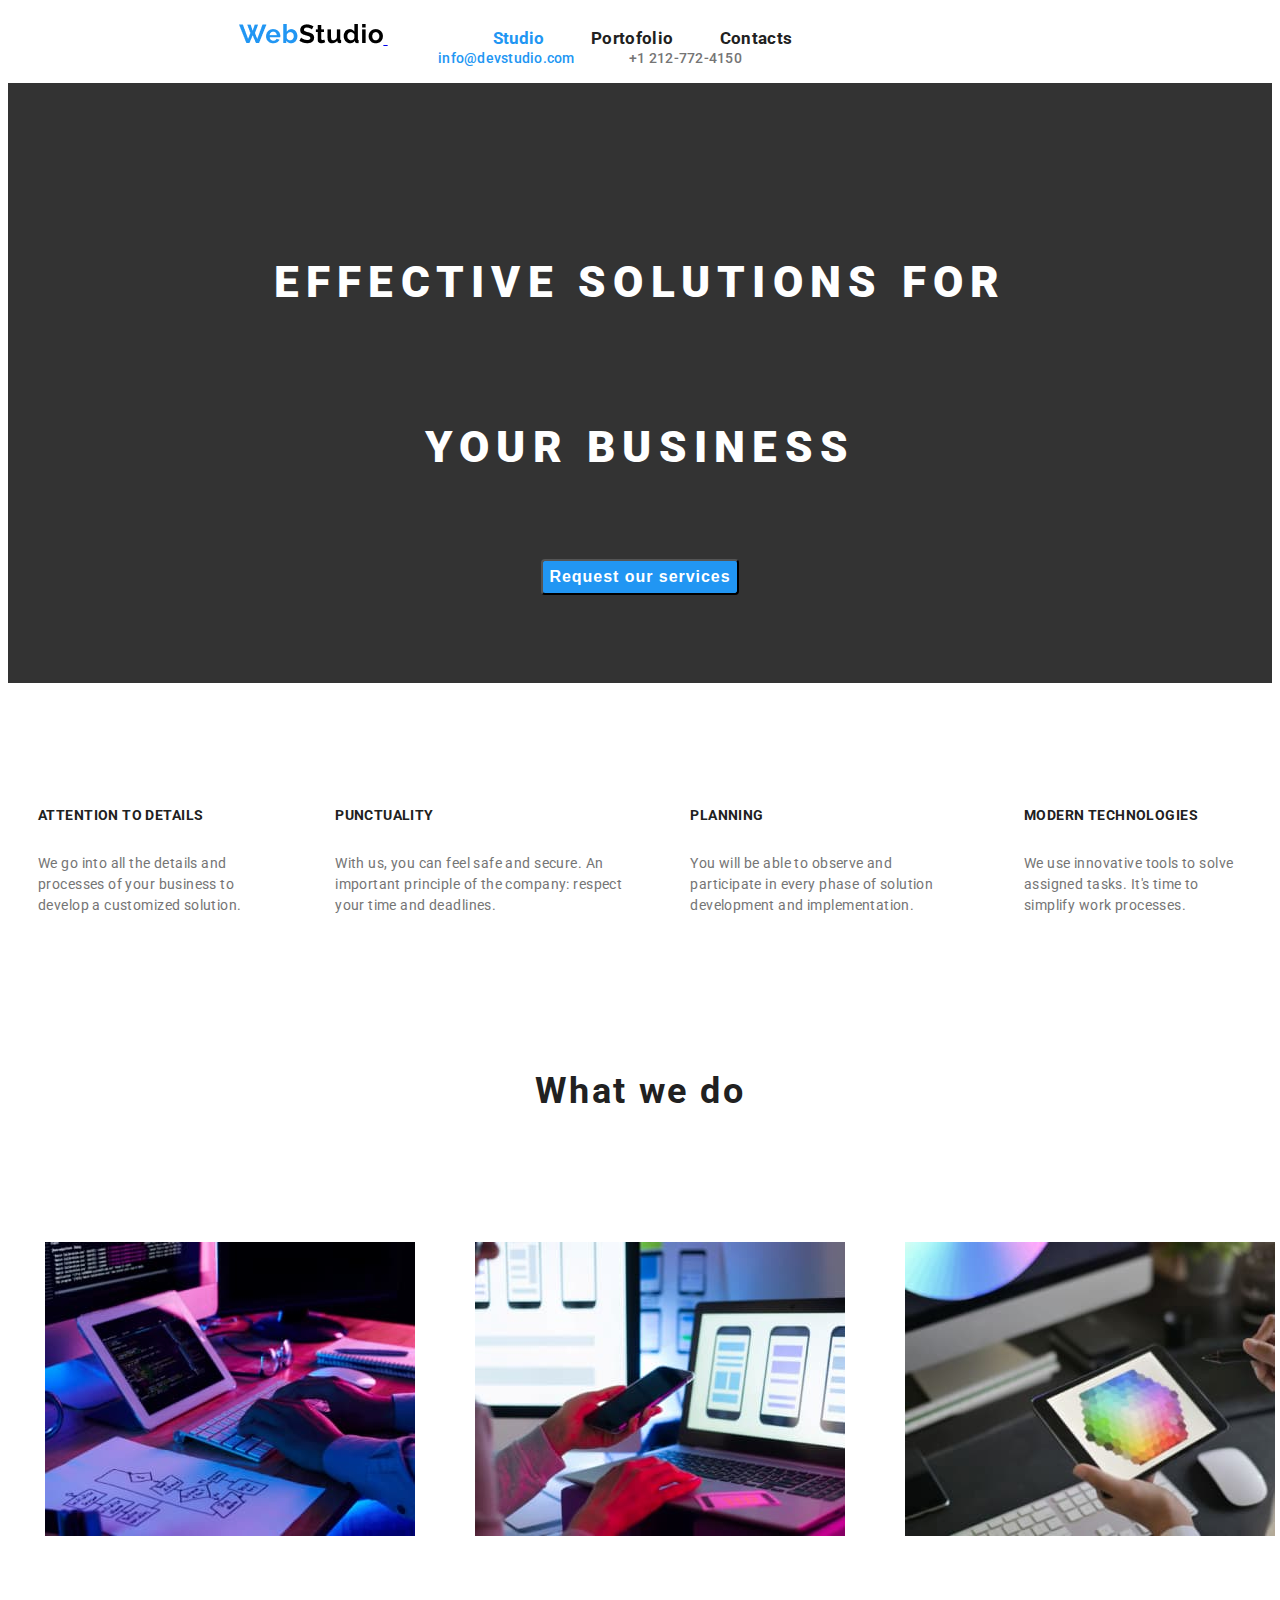
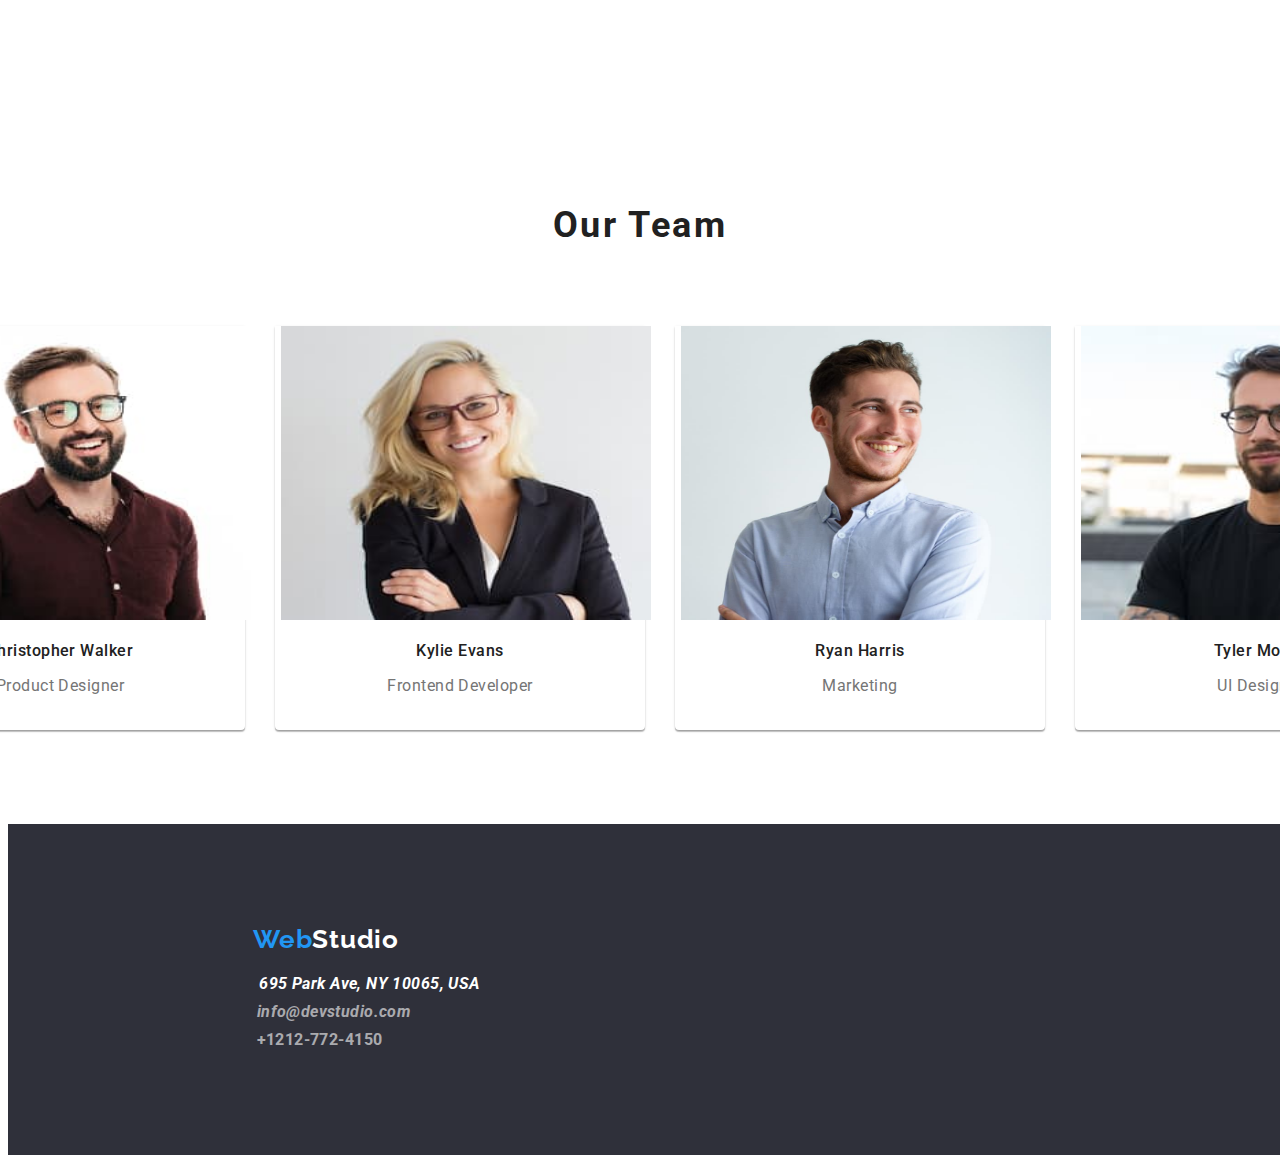
==== commit 93faa668: "w3" ====
--- a/index.html
+++ b/index.html
@@ -64,8 +64,9 @@
 					</div>
 				</section>
 			</div>
-			<div class="container">
-				<section class="second-section">
+			</section>
+			<section class="second-section">
+				<div class="container">
 					<h2 class="title">What we do</h2>
 					<ul class="image">
 					    <li>
@@ -83,9 +84,10 @@
 							<img src="images/img2.jpg" alt="Persoana utilizand tableta" class="images"  width="370" height="294">
 					   		</a> 
 						</li>
-					</ul>  
-				</section>
-			</div>
+					</ul>
+				</div>  
+			</section>
+
 			<div class="container">
 				<section class="third-section">
 					<h2 class="last-title">Our Team</h2>
--- a/styles.css/styles-main.css
+++ b/styles.css/styles-main.css
@@ -152,10 +152,10 @@
 
 .main-section {
   display: flex;
-  flex-direction: row;
-  justify-content: center;
-  align-items: center;
-  margin: 0;
+  flex-direction: center;
+  align-items: center;
+  margin: 0;
+  position: static;
 }
 .main-section h3 {
   color: var(--link-third-color);
@@ -190,6 +190,13 @@
   display: block;
   margin: 30px;
 }
+.third-section ul {
+  display: flex;
+  flex-direction: row;
+  justify-content: center;
+  align-items: center;
+  margin: 0;
+}
 
 .title {
   color: var(--link-third-color);
@@ -219,6 +226,12 @@
   font-family: var(--link-font-family);
   letter-spacing: 0.03em;
 }
+.team-img {
+  width: 370px;
+  height: 294px;
+  flex-shrink: 0;
+}
+
 .last-title {
   color: var(--link-third-color);
   text-align: center;
@@ -232,31 +245,18 @@
   justify-content: center;
   align-items: center;
 }
-.team-class {
-  color: var(--link-third-color);
-  text-align: center;
-  font-size: 1em;
-  font-family: var(--link-font-family);
-  font-weight: 500;
-  letter-spacing: 0.03em;
-  padding-top: 3.75em;
-  padding-left: 215px;
-  padding-bottom: 124px;
-}
-.team-img {
-  display: flex;
-  flex-direction: row;
-  justify-content: center;
-  align-items: center;
-  flex-shrink: 0;
+
+.team-presentation {
+  width: 370px;
+  height: 294px;
+  flex-shrink: 0;
+  padding-bottom: 110px;
   border-radius: 0px 0px 4px 4px;
   background: var(--link-color);
   box-shadow: 0px 2px 1px 0px rgba(0, 0, 0, 0.2),
     0px 1px 1px 0px rgba(0, 0, 0, 0.14), 0px 1px 3px 0px rgba(0, 0, 0, 0.12);
   margin: 50px 15px 94px 15px;
 }
-.team-img 
-
 
 .footer {
   background-color: #2f303a;
